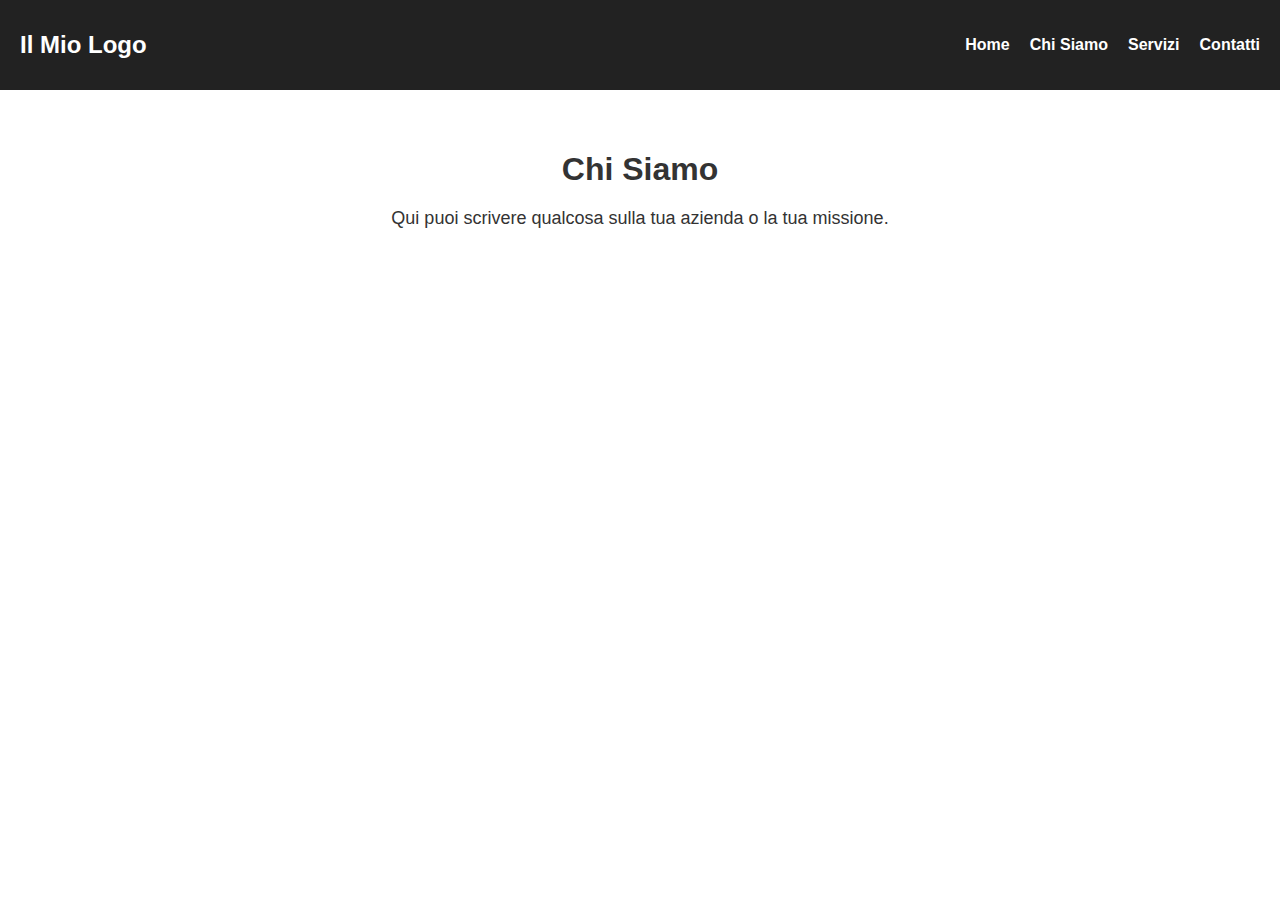
==== about.html @ 26118222 "Miglioramento stile e collegamenti" ====
<!DOCTYPE html>
<html lang="it">
<head>
    <meta charset="UTF-8">
    <meta name="viewport" content="width=device-width, initial-scale=1.0">
    <title>Chi Siamo</title>
    <link rel="stylesheet" href="style.css">
</head>
<body>
    <header>
        <nav>
            <div class="logo">Il Mio Logo</div>
            <ul class="nav-links">
                <li><a href="index.html">Home</a></li>
                <li><a href="about.html">Chi Siamo</a></li>
                <li><a href="services.html">Servizi</a></li>
                <li><a href="#">Contatti</a></li>
            </ul>
        </nav>
    </header>

    <section class="content">
        <h1>Chi Siamo</h1>
        <p>Qui puoi scrivere qualcosa sulla tua azienda o la tua missione.</p>
    </section>

    <script src="script.js"></script>
</body>
</html>
---- style.css ----
/* Aggiungi margini e padding di base */
body {
    font-family: Arial, sans-serif;
    margin: 0;
    padding: 0;
    background-color: #fff;
    color: #333;
}

header {
    background-color: #222;
    padding: 20px;
}

nav {
    display: flex;
    justify-content: space-between;
    align-items: center;
}

.logo {
    font-size: 24px;
    font-weight: bold;
    color: white;
}

.nav-links {
    list-style: none;
    display: flex;
    gap: 20px;
}

.nav-links a {
    text-decoration: none;
    color: white;
    font-weight: bold;
}

/* Sezione principale */
.hero, .content {
    padding: 40px 20px;
    text-align: center;
}

.hero {
    background-color: #f9f9f9;
    margin: 20px;
    border-radius: 8px;
    box-shadow: 0 0 10px rgba(0, 0, 0, 0.1);
}

.content h1 {
    font-size: 32px;
    margin-bottom: 20px;
}

.content p {
    font-size: 18px;
    max-width: 800px;
    margin: 0 auto;
}

/* Responsive */
@media (max-width: 768px) {
    .nav-links {
        flex-direction: column;
        gap: 10px;
    }
}
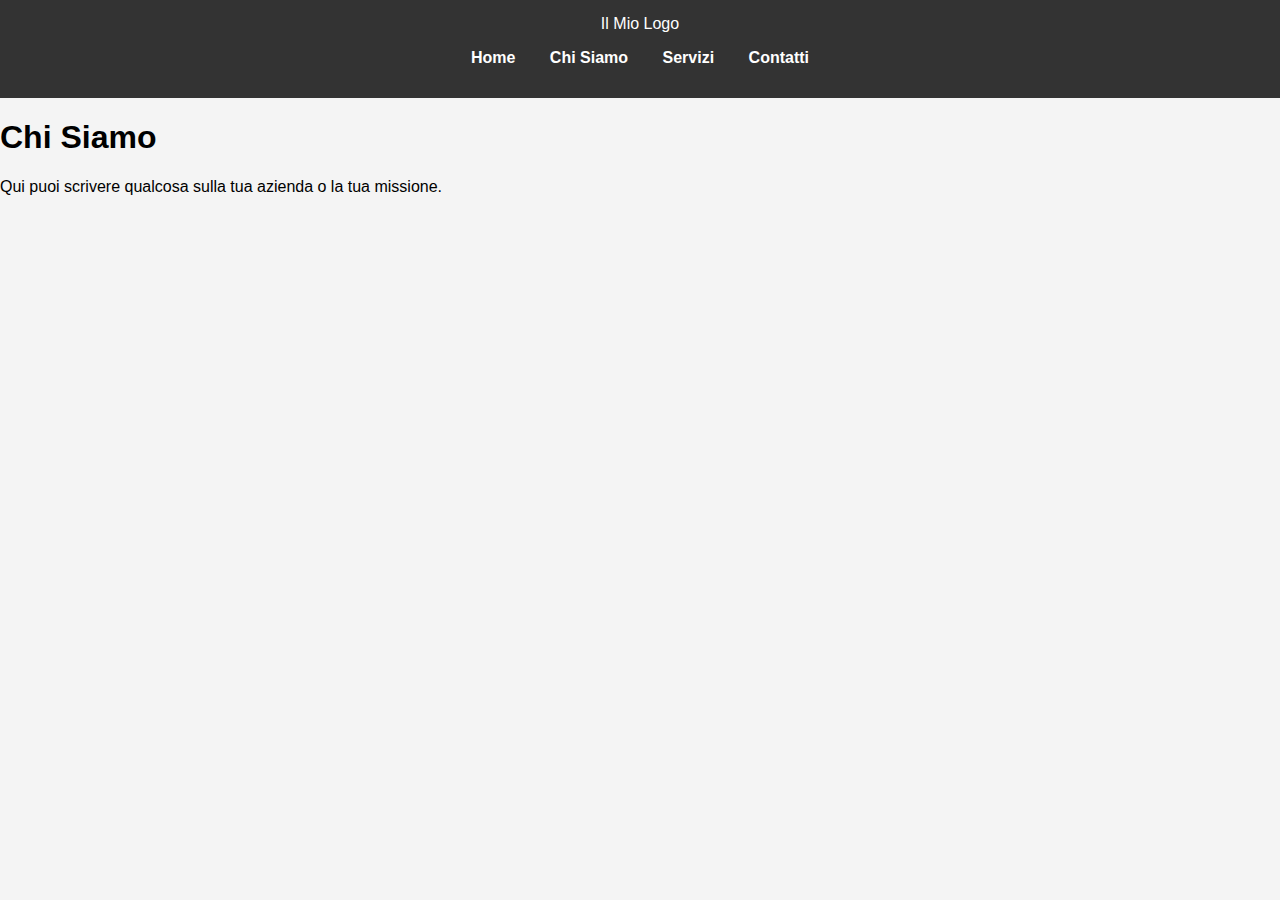
==== commit 40c01d16: "fix" ====
--- a/about.html
+++ b/about.html
@@ -14,7 +14,7 @@
                 <li><a href="index.html">Home</a></li>
                 <li><a href="about.html">Chi Siamo</a></li>
                 <li><a href="services.html">Servizi</a></li>
-                <li><a href="#">Contatti</a></li>
+                <li><a href="contact.html">Contatti</a></li>
             </ul>
         </nav>
     </header>
--- a/style.css
+++ b/style.css
@@ -1,69 +1,85 @@
-/* Aggiungi margini e padding di base */
+/* Stili di base */
 body {
     font-family: Arial, sans-serif;
     margin: 0;
     padding: 0;
-    background-color: #fff;
-    color: #333;
+    background-color: #f4f4f4;
 }
 
 header {
-    background-color: #222;
-    padding: 20px;
+    background-color: #333;
+    color: white;
+    padding: 15px 0;
+    text-align: center;
 }
 
-nav {
-    display: flex;
-    justify-content: space-between;
-    align-items: center;
+header .nav-links {
+    list-style: none;
+    padding: 0;
 }
 
-.logo {
-    font-size: 24px;
-    font-weight: bold;
-    color: white;
+header .nav-links li {
+    display: inline;
+    margin: 0 15px;
 }
 
-.nav-links {
-    list-style: none;
-    display: flex;
-    gap: 20px;
-}
-
-.nav-links a {
+header .nav-links a {
+    color: white;
     text-decoration: none;
-    color: white;
     font-weight: bold;
 }
 
-/* Sezione principale */
-.hero, .content {
-    padding: 40px 20px;
-    text-align: center;
+main {
+    padding: 50px 10%;
+    background-color: #fff;
 }
 
-.hero {
-    background-color: #f9f9f9;
-    margin: 20px;
-    border-radius: 8px;
-    box-shadow: 0 0 10px rgba(0, 0, 0, 0.1);
+.contact h1 {
+    text-align: center;
+    margin-bottom: 30px;
 }
 
-.content h1 {
-    font-size: 32px;
-    margin-bottom: 20px;
-}
-
-.content p {
-    font-size: 18px;
-    max-width: 800px;
+.contact form {
+    max-width: 600px;
     margin: 0 auto;
 }
 
-/* Responsive */
-@media (max-width: 768px) {
-    .nav-links {
-        flex-direction: column;
-        gap: 10px;
-    }
+.contact .form-group {
+    margin-bottom: 15px;
+}
+
+.contact label {
+    display: block;
+    font-size: 16px;
+    margin-bottom: 5px;
+}
+
+.contact input, .contact textarea {
+    width: 100%;
+    padding: 10px;
+    font-size: 14px;
+    border: 1px solid #ccc;
+    border-radius: 5px;
+}
+
+.contact button.submit-btn {
+    background-color: #333;
+    color: white;
+    padding: 10px 20px;
+    font-size: 16px;
+    border: none;
+    border-radius: 5px;
+    cursor: pointer;
+}
+
+.contact button.submit-btn:hover {
+    background-color: #555;
+}
+
+footer {
+    text-align: center;
+    padding: 20px 0;
+    background-color: #333;
+    color: white;
+    margin-top: 30px;
 }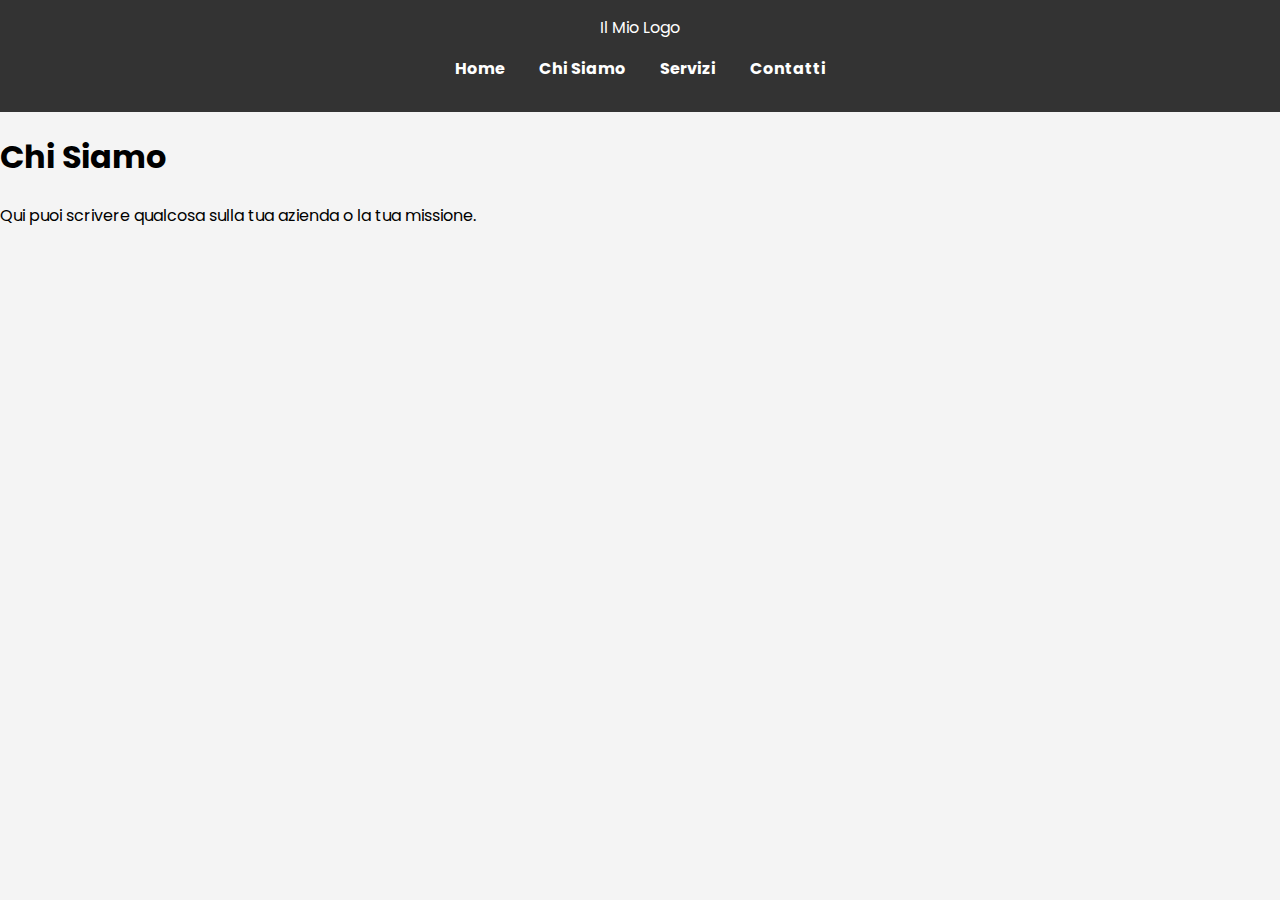
==== commit 673b7b06: "3° tentativo font" ====
--- a/about.html
+++ b/about.html
@@ -5,6 +5,7 @@
     <meta name="viewport" content="width=device-width, initial-scale=1.0">
     <title>Chi Siamo</title>
     <link rel="stylesheet" href="style.css">
+    <link href="https://fonts.googleapis.com/css2?family=Poppins:wght@400;600&display=swap" rel="stylesheet">
 </head>
 <body>
     <header>
--- a/style.css
+++ b/style.css
@@ -1,6 +1,6 @@
 /* Stili di base */
 body {
-    font-family: Arial, sans-serif;
+    font-family: 'Poppins', sans-serif;
     margin: 0;
     padding: 0;
     background-color: #f4f4f4;
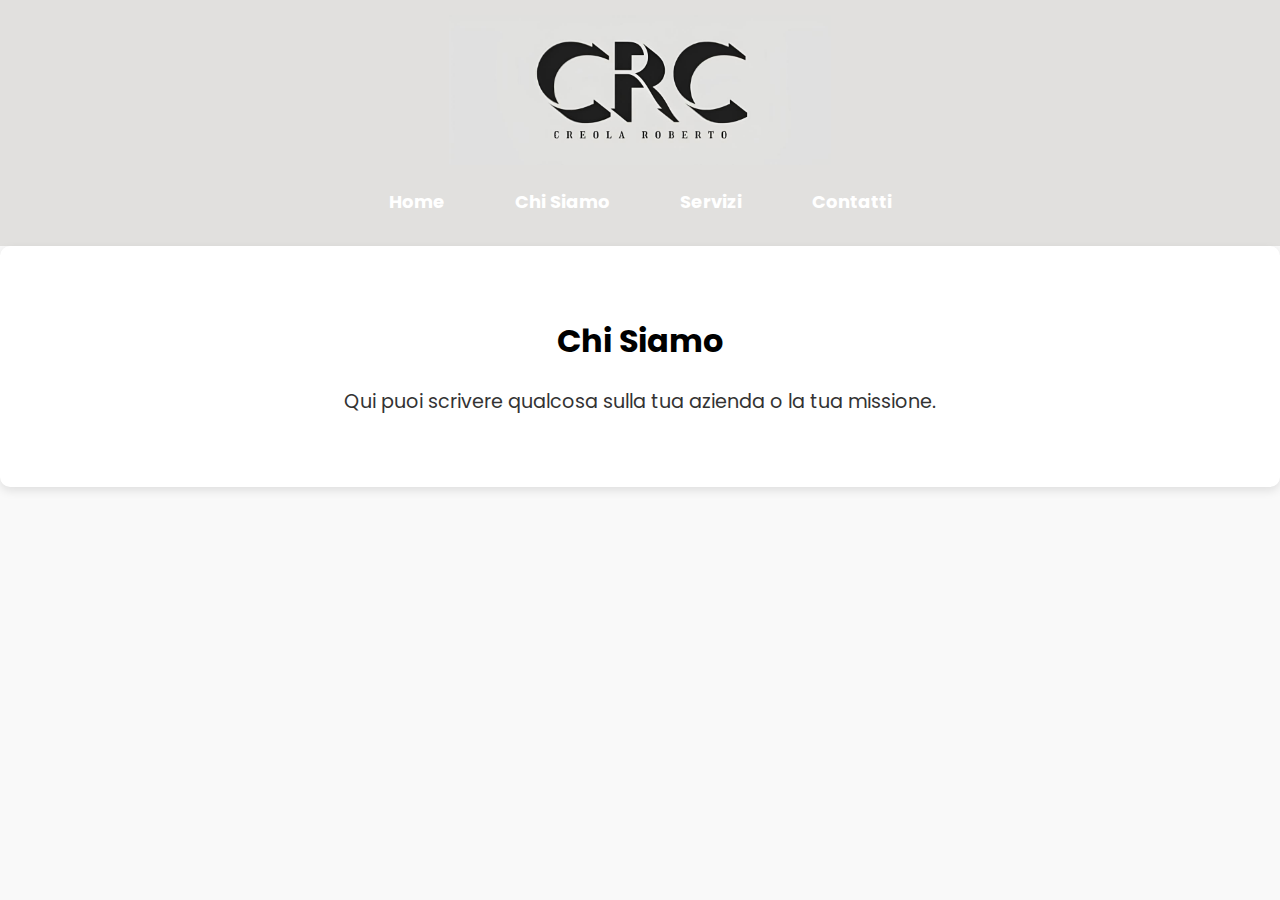
==== commit cb71ff40: "LogoOvunque" ====
--- a/about.html
+++ b/about.html
@@ -10,7 +10,9 @@
 <body>
     <header>
         <nav>
-            <div class="logo">Il Mio Logo</div>
+            <div class="logo">
+                <img src="logo.png" alt="Logo" class="logo-img">
+            </div>
             <ul class="nav-links">
                 <li><a href="index.html">Home</a></li>
                 <li><a href="about.html">Chi Siamo</a></li>
--- a/style.css
+++ b/style.css
@@ -1,13 +1,22 @@
+/* Colori principali */
+:root {
+    --primary-color: #e7af3ff7; /* Colore per link e pulsanti */
+    --secondary-color: #333;  /* Colore per il testo */
+    --background-color: #f9f9f9;
+    --footer-background-color: #333;
+    --footer-text-color: #fff;
+}
+
 /* Stili di base */
 body {
     font-family: 'Poppins', sans-serif;
     margin: 0;
     padding: 0;
-    background-color: #f4f4f4;
+    background-color: var(--background-color);
 }
 
 header {
-    background-color: #333;
+    background-color: #e1e0de;
     color: white;
     padding: 15px 0;
     text-align: center;
@@ -16,17 +25,27 @@
 header .nav-links {
     list-style: none;
     padding: 0;
+    display: flex;
+    justify-content: center;
 }
 
 header .nav-links li {
     display: inline;
-    margin: 0 15px;
+    margin: 0 20px;
 }
 
 header .nav-links a {
     color: white;
     text-decoration: none;
     font-weight: bold;
+    transition: color 0.3s, background-color 0.3s;
+    font-size: 18px;
+}
+
+header .nav-links a:hover {
+    color: var(--primary-color); /* Colore al passaggio del mouse */
+    background-color: rgba(0, 0, 0, 0.1); /* Aggiunge un effetto hover */
+    border-radius: 5px;
 }
 
 main {
@@ -63,13 +82,14 @@
 }
 
 .contact button.submit-btn {
-    background-color: #333;
+    background-color: var(--footer-background-color);
     color: white;
     padding: 10px 20px;
     font-size: 16px;
     border: none;
     border-radius: 5px;
     cursor: pointer;
+    transition: background-color 0.3s;
 }
 
 .contact button.submit-btn:hover {
@@ -78,8 +98,97 @@
 
 footer {
     text-align: center;
-    padding: 20px 0;
-    background-color: #333;
+    padding: 10px 20px;
+    background-color: var(--footer-background-color);
+    color: var(--footer-text-color);
+    margin-top: 50px;
+    font-size: 0.9em;  /* Aumento della dimensione del font */
+    border-top: 1px solid rgba(255, 255, 255, 0.2)
+}
+
+footer p {
+    margin: 0;
+    opacity: 0.8;
+}
+
+/* Stile per i link */
+nav a {
+    text-decoration: none;
+    color: var(--secondary-color);
+    padding: 15px;
+    font-size: 18px;
+    transition: color 0.3s, background-color 0.3s;
+}
+
+nav a:hover {
+    color: var(--primary-color);
+    background-color: rgba(0, 0, 0, 0.1);
+}
+
+/* Hero Section */
+.hero {
+    background-color: #e7af3ff7;  /* Colore di sfondo blu chiaro */
     color: white;
-    margin-top: 30px;
+    text-align: center;
+    padding: 80px 20px; 
+    margin-bottom: 50px;  /* Distanza tra hero e altre sezioni */
+}
+
+.hero h1 {
+    font-size: 3em;  /* Aumento della dimensione del titolo */
+    margin-bottom: 20px;
+}
+
+.hero p {
+    font-size: 1.5em;  /* Aumento della dimensione del paragrafo */
+}
+
+/* Content Section */
+.content {
+    padding: 50px 20px;
+    background-color: #fff;
+    text-align: center;
+    margin-bottom: 50px;
+    border-radius: 10px;  /* Bordo arrotondato */
+    box-shadow: 0 4px 10px rgba(0, 0, 0, 0.1);  /* Aggiungi un'ombra sottile */
+}
+
+.content p {
+    font-size: 1.2em;
+    color: var(--secondary-color);
+    line-height: 1.6;
+}
+
+/* Media Query per dispositivi mobili */
+@media (max-width: 768px) {
+    header .nav-links {
+        flex-direction: column;  /* I link si disporranno in colonna su schermi piccoli */
+    }
+
+    header .nav-links li {
+        margin: 10px 0;  /* Aggiungi più spazio tra i link */
+    }
+
+    .hero h1 {
+        font-size: 2em;  /* Riduci la dimensione del titolo */
+    }
+
+    .hero p {
+        font-size: 1.2em;  /* Riduci la dimensione del paragrafo */
+    }
+
+    .content {
+        padding: 30px 10px;  /* Aggiungi meno padding sui dispositivi mobili */
+    }
+
+    footer {
+        font-size: 1em;  /* Riduci la dimensione del testo del footer */
+    }
+}
+
+/* Logo */
+.logo img {
+    height: 150px;
+    width: auto;
+    align-items: center;
 }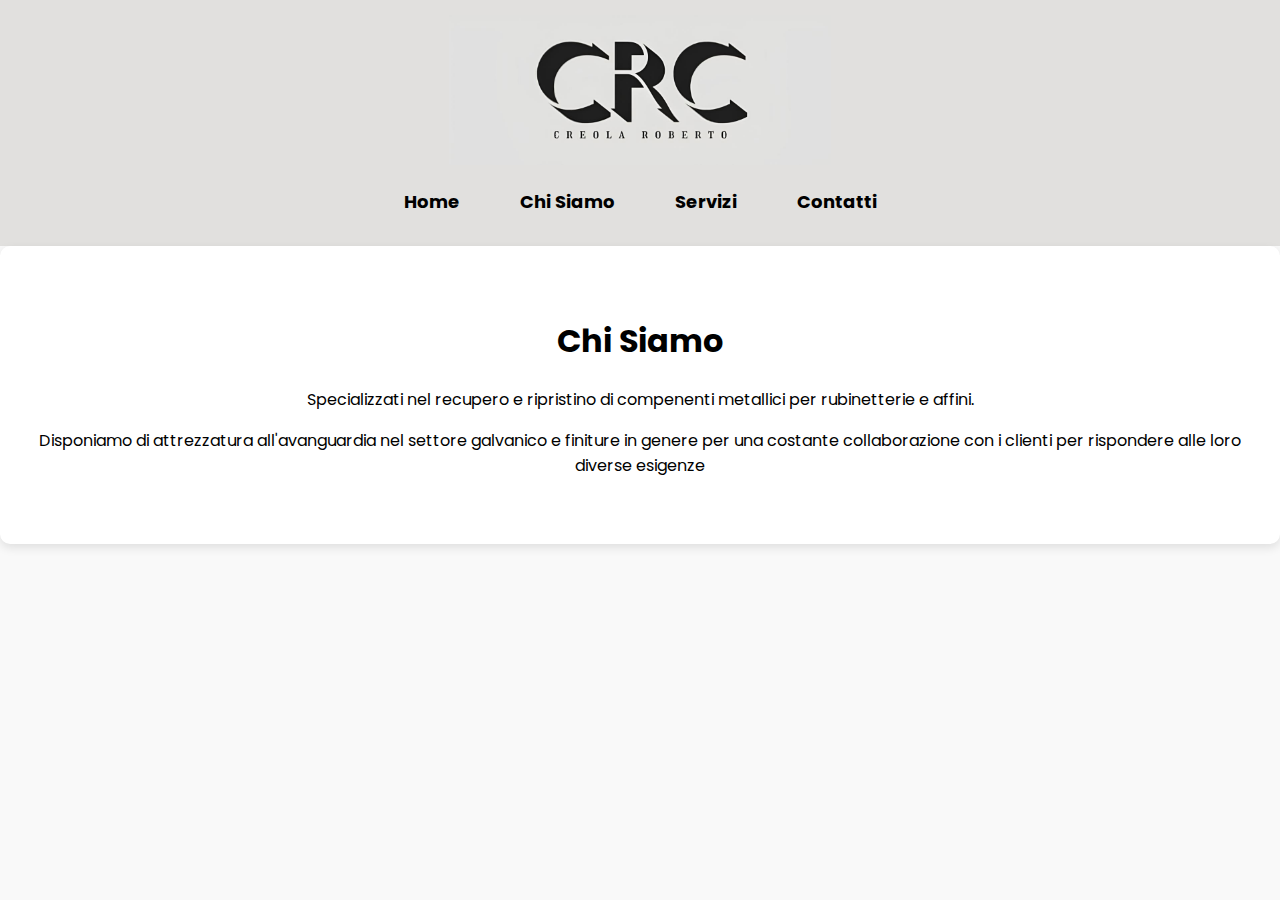
==== commit e08abfb1: "Chi siamo" ====
--- a/about.html
+++ b/about.html
@@ -24,7 +24,8 @@
 
     <section class="content">
         <h1>Chi Siamo</h1>
-        <p>Qui puoi scrivere qualcosa sulla tua azienda o la tua missione.</p>
+        <p>Specializzati nel recupero e ripristino di compenenti metallici per rubinetterie e affini.</p>
+        <p>Disponiamo di attrezzatura all'avanguardia nel settore galvanico e finiture in genere per una costante collaborazione con i clienti per rispondere alle loro diverse esigenze</p>
     </section>
 
     <script src="script.js"></script>
--- a/style.css
+++ b/style.css
@@ -1,6 +1,6 @@
 /* Colori principali */
 :root {
-    --primary-color: #e7af3ff7; /* Colore per link e pulsanti */
+    --primary-color: #e6be6df7; /* Colore per link e pulsanti */
     --secondary-color: #333;  /* Colore per il testo */
     --background-color: #f9f9f9;
     --footer-background-color: #333;
@@ -15,6 +15,7 @@
     background-color: var(--background-color);
 }
 
+/* HEADER */
 header {
     background-color: #e1e0de;
     color: white;
@@ -22,6 +23,7 @@
     text-align: center;
 }
 
+/* Navbar */
 header .nav-links {
     list-style: none;
     padding: 0;
@@ -35,26 +37,94 @@
 }
 
 header .nav-links a {
-    color: white;
+    color: black;
     text-decoration: none;
     font-weight: bold;
-    transition: color 0.3s, background-color 0.3s;
     font-size: 18px;
+    transition: color 0.3s ease-in-out, background-color 0.3s ease-in-out;
+    padding: 5px 10px;
 }
 
 header .nav-links a:hover {
-    color: var(--primary-color); /* Colore al passaggio del mouse */
-    background-color: rgba(0, 0, 0, 0.1); /* Aggiunge un effetto hover */
+    color: var(--primary-color);
+    background-color: rgba(255, 255, 255, 0.1);
     border-radius: 5px;
 }
 
-main {
-    padding: 50px 10%;
+/* HERO Section */
+.hero {
+    background-color: #e7af3ff7;
+    color: white;
+    text-align: center;
+    padding: 80px 20px;
+    margin-bottom: 50px;
+}
+
+/* Animazione di entrata Hero */
+.hero h1, .hero p {
+    opacity: 0;
+    transform: translateY(20px);
+    animation: fadeInUp 1s ease-out forwards;
+}
+
+@keyframes fadeInUp {
+    from {
+        opacity: 0;
+        transform: translateY(20px);
+    }
+    to {
+        opacity: 1;
+        transform: translateY(0);
+    }
+}
+
+/* LOGO */
+.logo img {
+    height: 150px;
+    width: auto;
+    transition: transform 0.3s ease-in-out;
+}
+
+.logo img:hover {
+    transform: scale(1.1);
+}
+
+/* Effetto di comparsa per tutte le sezioni */
+.fade-in {
+    opacity: 0;
+    transform: translateY(30px);
+    transition: opacity 0.6s ease-out, transform 0.6s ease-out;
+}
+
+.fade-in.visible {
+    opacity: 1;
+    transform: translateY(0);
+}
+
+/* CONTENT Section */
+.content {
+    padding: 50px 20px;
     background-color: #fff;
+    text-align: center;
+    margin-bottom: 50px;
+    border-radius: 10px;
+    box-shadow: 0 4px 10px rgba(0, 0, 0, 0.1);
+}
+
+/* Contact Form */
+.contact {
+    text-align: center;
+    opacity: 1;
+    transform: translateY(30px);
+    transition: opacity 0.6s ease-out, transform 0.6s ease-out;
+}
+
+.contact.visible {
+    opacity: 1;
+    transform: translateY(0);
 }
 
 .contact h1 {
-    text-align: center;
     margin-bottom: 30px;
 }
 
@@ -89,21 +159,23 @@
     border: none;
     border-radius: 5px;
     cursor: pointer;
-    transition: background-color 0.3s;
+    transition: transform 0.2s ease-in-out, background-color 0.3s;
 }
 
 .contact button.submit-btn:hover {
     background-color: #555;
-}
-
+    transform: scale(1.05);
+}
+
+/* FOOTER */
 footer {
     text-align: center;
     padding: 10px 20px;
     background-color: var(--footer-background-color);
     color: var(--footer-text-color);
     margin-top: 50px;
-    font-size: 0.9em;  /* Aumento della dimensione del font */
-    border-top: 1px solid rgba(255, 255, 255, 0.2)
+    font-size: 0.9em;
+    border-top: 1px solid rgba(255, 255, 255, 0.2);
 }
 
 footer p {
@@ -111,84 +183,29 @@
     opacity: 0.8;
 }
 
-/* Stile per i link */
-nav a {
-    text-decoration: none;
-    color: var(--secondary-color);
-    padding: 15px;
-    font-size: 18px;
-    transition: color 0.3s, background-color 0.3s;
-}
-
-nav a:hover {
-    color: var(--primary-color);
-    background-color: rgba(0, 0, 0, 0.1);
-}
-
-/* Hero Section */
-.hero {
-    background-color: #e7af3ff7;  /* Colore di sfondo blu chiaro */
-    color: white;
-    text-align: center;
-    padding: 80px 20px; 
-    margin-bottom: 50px;  /* Distanza tra hero e altre sezioni */
-}
-
-.hero h1 {
-    font-size: 3em;  /* Aumento della dimensione del titolo */
-    margin-bottom: 20px;
-}
-
-.hero p {
-    font-size: 1.5em;  /* Aumento della dimensione del paragrafo */
-}
-
-/* Content Section */
-.content {
-    padding: 50px 20px;
-    background-color: #fff;
-    text-align: center;
-    margin-bottom: 50px;
-    border-radius: 10px;  /* Bordo arrotondato */
-    box-shadow: 0 4px 10px rgba(0, 0, 0, 0.1);  /* Aggiungi un'ombra sottile */
-}
-
-.content p {
-    font-size: 1.2em;
-    color: var(--secondary-color);
-    line-height: 1.6;
-}
-
 /* Media Query per dispositivi mobili */
 @media (max-width: 768px) {
     header .nav-links {
-        flex-direction: column;  /* I link si disporranno in colonna su schermi piccoli */
+        flex-direction: column;
     }
 
     header .nav-links li {
-        margin: 10px 0;  /* Aggiungi più spazio tra i link */
+        margin: 10px 0;
     }
 
     .hero h1 {
-        font-size: 2em;  /* Riduci la dimensione del titolo */
+        font-size: 2em;
     }
 
     .hero p {
-        font-size: 1.2em;  /* Riduci la dimensione del paragrafo */
+        font-size: 1.2em;
     }
 
     .content {
-        padding: 30px 10px;  /* Aggiungi meno padding sui dispositivi mobili */
+        padding: 30px 10px;
     }
 
     footer {
-        font-size: 1em;  /* Riduci la dimensione del testo del footer */
-    }
-}
-
-/* Logo */
-.logo img {
-    height: 150px;
-    width: auto;
-    align-items: center;
+        font-size: 1em;
+    }
 }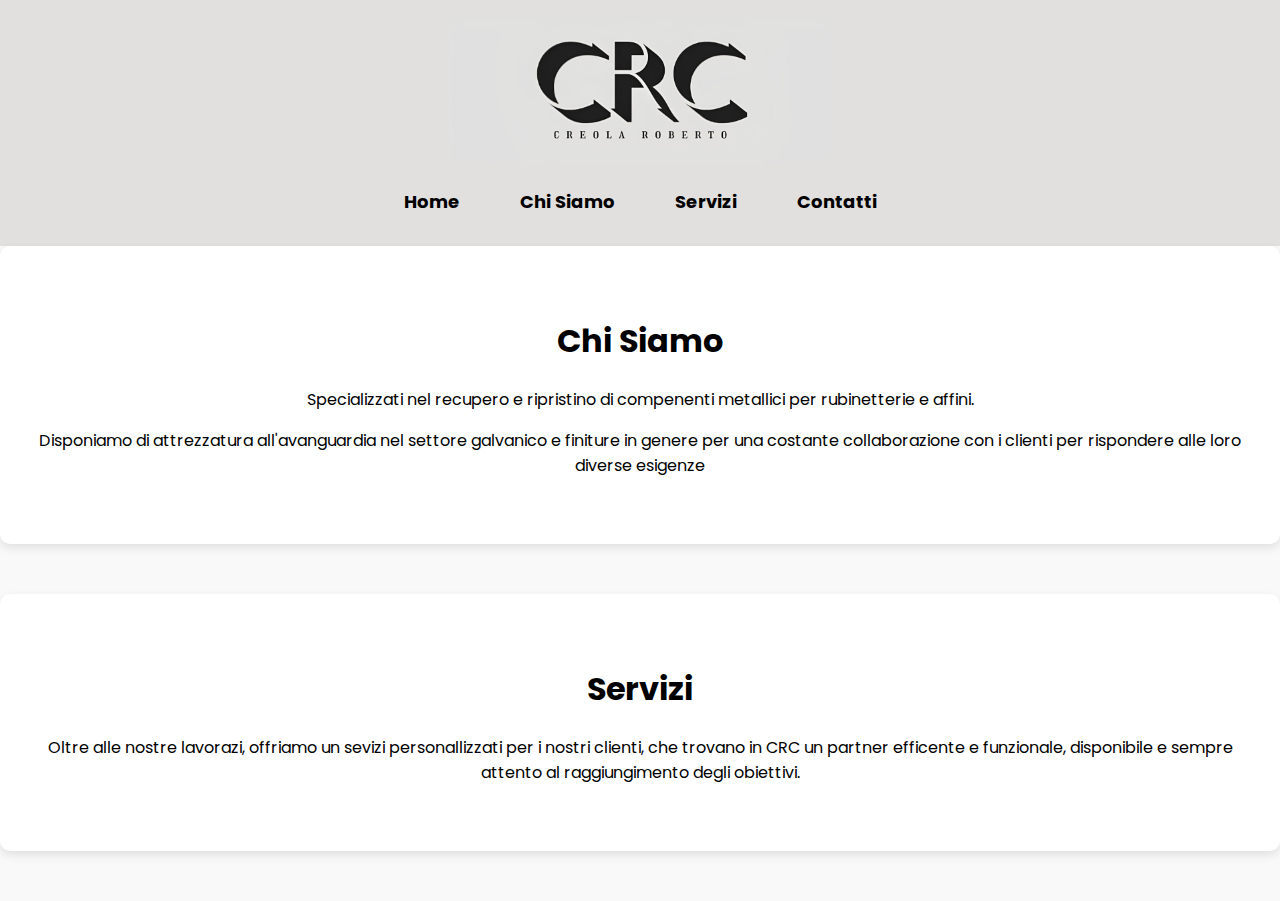
==== commit e457399a: "Servizi" ====
--- a/about.html
+++ b/about.html
@@ -28,6 +28,11 @@
         <p>Disponiamo di attrezzatura all'avanguardia nel settore galvanico e finiture in genere per una costante collaborazione con i clienti per rispondere alle loro diverse esigenze</p>
     </section>
 
+    <section class="content">
+        <h1>Servizi</h1>
+        <p>Oltre alle nostre lavorazi, offriamo un sevizi personallizzati per i nostri clienti, che trovano in CRC un partner efficente e funzionale, disponibile e sempre attento al raggiungimento degli obiettivi.</p>
+    </section>
+
     <script src="script.js"></script>
 </body>
 </html>